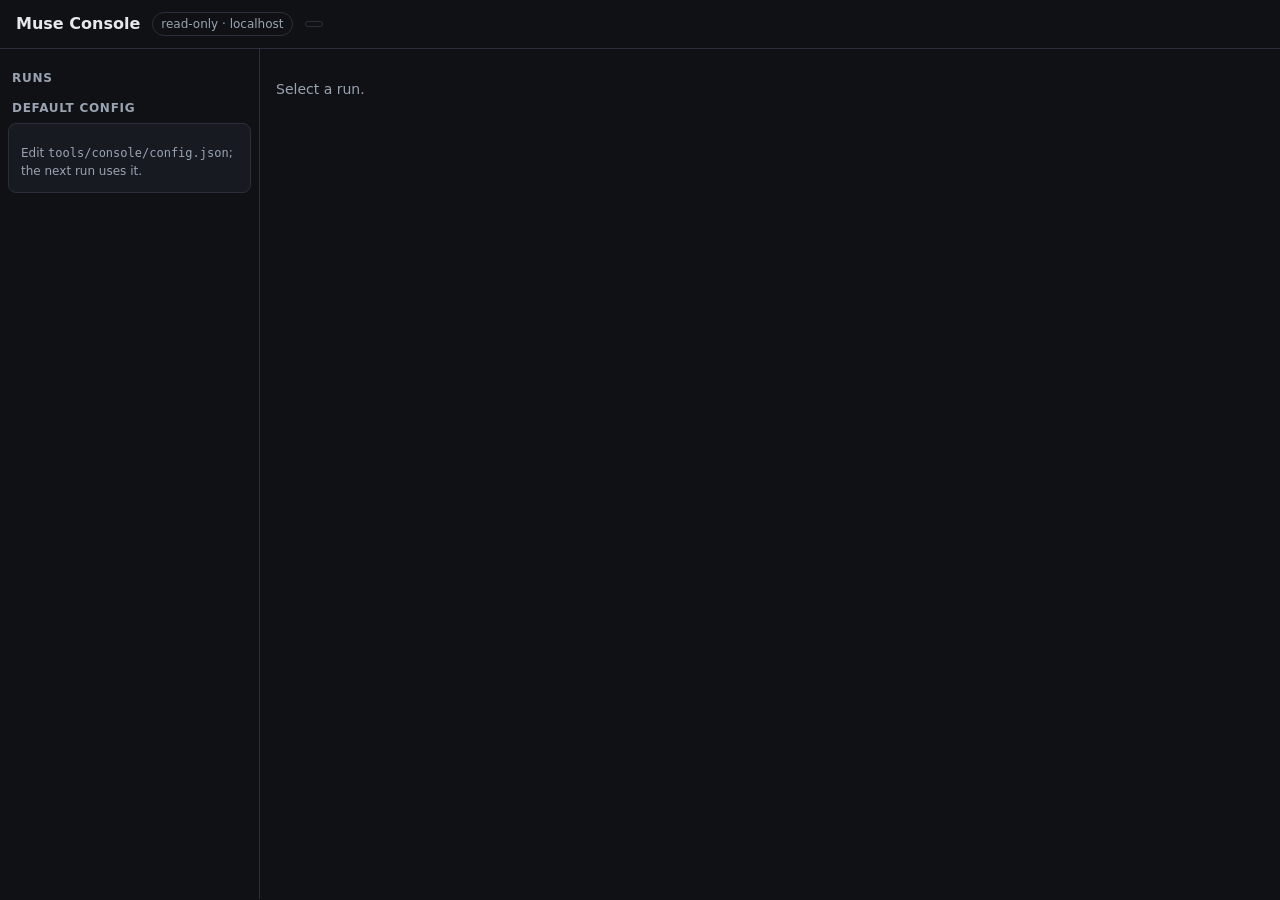
==== tools/console/index.html @ c8c688dd "docs: audit entry 03; tools: Muse console and run script Co-Authored-By: Claude Opus 5.5 <noreply@an" ====
<!doctype html>
<html lang="en">
<head>
<meta charset="utf-8">
<meta name="viewport" content="width=device-width, initial-scale=1">
<title>Muse Console</title>
<style>
  :root { --bg:#0f1115; --panel:#171a21; --line:#2a2f3a; --text:#e6e8ee; --muted:#9aa3b2;
          --accent:#5aa9ff; --ok:#4cc38a; --bad:#ff6b6b; --warn:#f2c14e; }
  * { box-sizing:border-box; }
  body { margin:0; background:var(--bg); color:var(--text); font:14px/1.5 system-ui, sans-serif; }
  header { padding:12px 16px; border-bottom:1px solid var(--line); display:flex; gap:12px; align-items:center; flex-wrap:wrap; }
  header h1 { font-size:16px; margin:0; }
  .pill { padding:2px 8px; border-radius:99px; border:1px solid var(--line); color:var(--muted); font-size:12px; }
  .live { color:var(--warn); border-color:var(--warn); }
  .done { color:var(--ok); border-color:var(--ok); }
  main { display:grid; grid-template-columns:260px 1fr; min-height:calc(100vh - 50px); }
  nav { border-right:1px solid var(--line); padding:8px; overflow:auto; }
  nav button { display:block; width:100%; text-align:left; background:none; color:var(--text); border:1px solid transparent;
               border-radius:6px; padding:8px; cursor:pointer; font:inherit; word-break:break-all; }
  nav button.sel { background:var(--panel); border-color:var(--line); }
  nav h2, section h2 { font-size:12px; text-transform:uppercase; letter-spacing:.06em; color:var(--muted); margin:12px 4px 6px; }
  #view { padding:16px; overflow:auto; min-width:0; }
  .card { background:var(--panel); border:1px solid var(--line); border-radius:8px; padding:12px; margin-bottom:12px; }
  pre { white-space:pre-wrap; word-break:break-word; margin:0; font:12.5px/1.5 ui-monospace, Consolas, monospace; }
  .kv { display:grid; grid-template-columns:max-content 1fr; gap:4px 12px; font-size:13px; }
  .kv span:nth-child(odd) { color:var(--muted); }
  .reply { border-left:3px solid var(--accent); }
  .call { color:var(--muted); font-size:12px; margin:10px 0 6px; }
  details.tool { background:var(--panel); border:1px solid var(--line); border-radius:6px; margin:4px 0; }
  details.tool summary { padding:6px 10px; cursor:pointer; font-family:ui-monospace, Consolas, monospace; font-size:12.5px; }
  details.tool pre { padding:8px 10px; border-top:1px solid var(--line); max-height:360px; overflow:auto; }
  .ok { color:var(--ok); } .bad { color:var(--bad); } .muted { color:var(--muted); }
  @media (max-width:760px) { main { grid-template-columns:1fr; } nav { border-right:none; border-bottom:1px solid var(--line); max-height:200px; } }
</style>
</head>
<body>
<header><h1>Muse Console</h1><span class="pill">read-only · localhost</span><span id="state" class="pill"></span></header>
<main>
  <nav>
    <h2>Runs</h2><div id="runs"></div>
    <h2>Default config</h2><div class="card"><div id="config" class="kv"></div>
      <p class="muted" style="font-size:12px;margin:8px 0 0">Edit <code>tools/console/config.json</code>; the next run uses it.</p></div>
  </nav>
  <div id="view"><p class="muted">Select a run.</p></div>
</main>
<script>
let current = null, timer = null;
const esc = s => String(s ?? '').replace(/[&<>]/g, c => ({'&':'&amp;','<':'&lt;','>':'&gt;'}[c]));
const kv = obj => Object.entries(obj).map(([k, v]) => `<span>${esc(k)}</span><span>${esc(v)}</span>`).join('');

async function loadRuns() {
  const r = await (await fetch('/api/runs')).json();
  document.getElementById('config').innerHTML = kv(r.config);
  document.getElementById('runs').innerHTML = r.runs.map(x =>
    `<button data-run="${esc(x.run)}" class="${x.run === current ? 'sel' : ''}">${x.finished ? '' : '● '}${esc(x.run)}</button>`).join('');
  document.querySelectorAll('nav button[data-run]').forEach(b => b.onclick = () => select(b.dataset.run));
  if (!current && r.runs.length) select(r.runs[0].run);
}

async function select(run) {
  current = run;
  document.querySelectorAll('nav button[data-run]').forEach(b => b.classList.toggle('sel', b.dataset.run === run));
  await render();
}

async function render() {
  const run = current;
  const d = await (await fetch('/api/run/' + encodeURIComponent(run))).json();
  if (run !== current) return;
  const view = document.getElementById('view');
  const nearBottom = view.scrollHeight - view.scrollTop - view.clientHeight < 80;
  const st = document.getElementById('state');
  st.textContent = d.done ? 'finished' : 'running — live'; st.className = 'pill ' + (d.done ? 'done' : 'live');

  const m = d.meta, cfg = {};
  for (const k of ['model','reasoning_effort','max_model_steps','disable_web_tools','started','finished','exit_code','note'])
    if (m[k] !== undefined && m[k] !== null) cfg[k] = m[k];
  let usage = '<span class="muted">Not reported yet.</span>';
  if (d.usage) usage = d.usage.map(u => `<div class="kv">${kv({
      model: u.model, calls: u.calls, input_tokens: u.input_tokens, cached_tokens: u.cached_tokens,
      output_tokens: u.output_tokens, reasoning_tokens: u.reasoning_tokens ?? 0,
      cost_usd: u.cost_usd == null ? 'unknown model price' : '$' + u.cost_usd.toFixed(4)})}</div>`).join('');

  const timeline = d.items.map(it => {
    if (it.type === 'model_call') return `<div class="call">— model call #${it.n} —</div>`;
    if (it.type === 'reply') return `<div class="card reply"><pre>${esc(it.text)}</pre></div>`;
    const cls = it.status === 'ok' ? 'ok' : it.status === 'running' ? 'muted' : 'bad';
    return `<details class="tool"><summary>${esc(it.name)} <span class="${cls}">${esc(it.status)}</span></summary><pre>${esc(it.output || '(no output)')}</pre></details>`;
  }).join('');

  view.innerHTML = `
    <section><h2>Run</h2><div class="card"><div class="kv">${kv({run: m.run, prompt_file: m.prompt_file ?? '—'})}${kv(cfg)}</div>
      ${m.command ? `<details style="margin-top:8px"><summary class="muted">exact command</summary><pre>${esc(m.command)}</pre></details>` : ''}</div></section>
    <section><h2>Prompt sent</h2><div class="card"><pre>${esc(d.prompt ?? '(prompt file not found)')}</pre></div></section>
    <section><h2>Reasoning</h2><div class="card muted">Muse stores the model's reasoning encrypted, so its text is not readable here.
      Reasoning token counts are shown under Usage.</div></section>
    <section><h2>Model activity and replies (${d.model_calls} model calls)</h2>${timeline || '<p class="muted">Waiting for events…</p>'}</section>
    <section><h2>Usage and cost</h2><div class="card">${usage}</div></section>
    ${d.stderr.trim() ? `<section><h2>stderr</h2><div class="card"><pre>${esc(d.stderr)}</pre></div></section>` : ''}`;
  if (!d.done && nearBottom) view.scrollTop = view.scrollHeight;
}

loadRuns();
timer = setInterval(async () => { await loadRuns(); if (current) await render(); }, 2500);
</script>
</body>
</html>
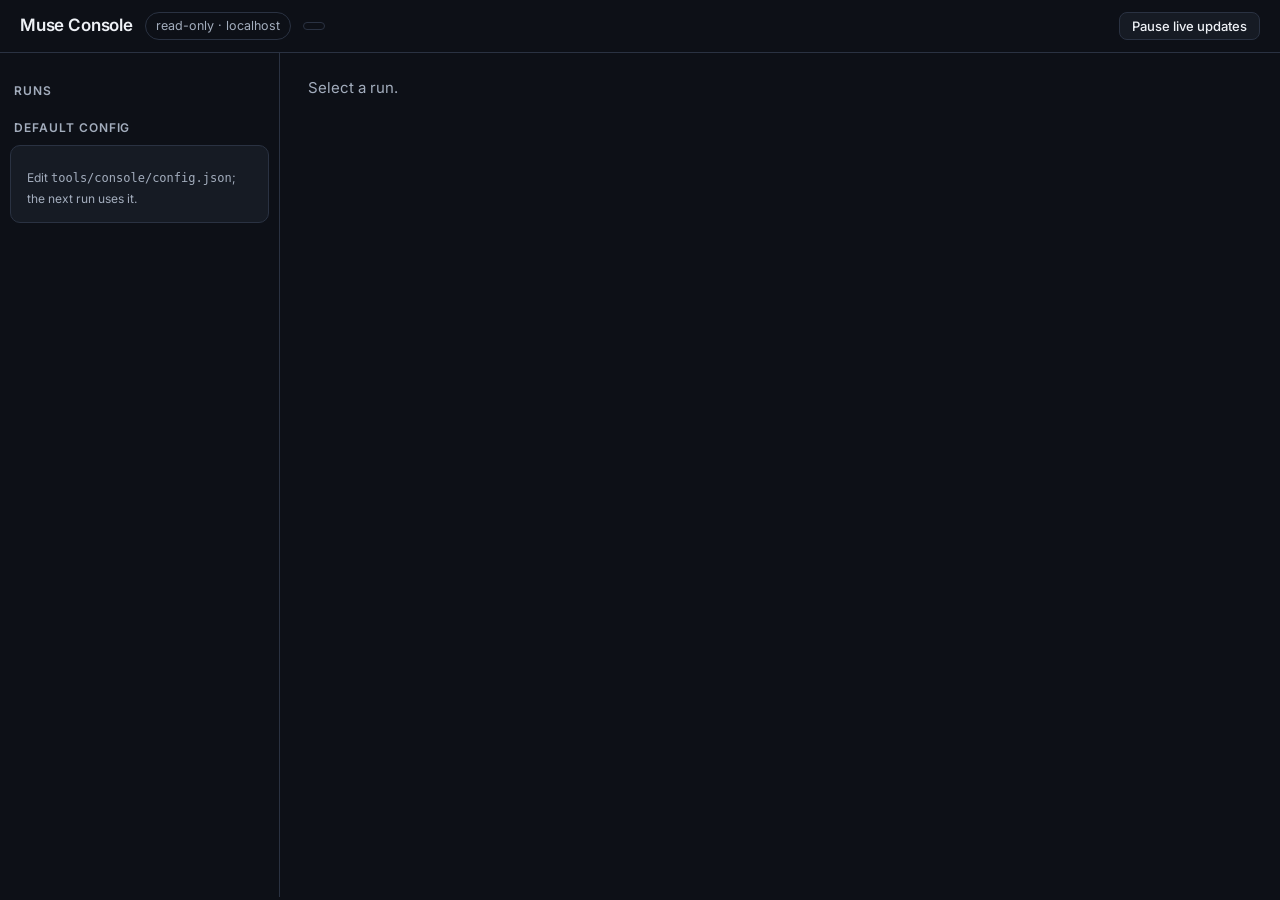
==== commit 3575d407: "tools: Muse console keeps expanded calls open on live refresh; pause button; Inter + JetBrains Mono " ====
--- a/tools/console/index.html
+++ b/tools/console/index.html
@@ -4,38 +4,56 @@
 <meta charset="utf-8">
 <meta name="viewport" content="width=device-width, initial-scale=1">
 <title>Muse Console</title>
+<link rel="preconnect" href="https://fonts.googleapis.com">
+<link rel="preconnect" href="https://fonts.gstatic.com" crossorigin>
+<link href="https://fonts.googleapis.com/css2?family=Inter:wght@400;500;600&family=JetBrains+Mono:wght@400;500&display=swap" rel="stylesheet">
 <style>
-  :root { --bg:#0f1115; --panel:#171a21; --line:#2a2f3a; --text:#e6e8ee; --muted:#9aa3b2;
-          --accent:#5aa9ff; --ok:#4cc38a; --bad:#ff6b6b; --warn:#f2c14e; }
+  :root { --bg:#0d1017; --panel:#161b24; --panel2:#1b2130; --line:#2a3242; --text:#eef1f6; --muted:#a3adbd;
+          --accent:#6cb4ff; --ok:#56d39b; --bad:#ff7b7b; --warn:#f5c85c;
+          --sans:'Inter', system-ui, sans-serif; --mono:'JetBrains Mono', ui-monospace, Consolas, monospace; }
   * { box-sizing:border-box; }
-  body { margin:0; background:var(--bg); color:var(--text); font:14px/1.5 system-ui, sans-serif; }
-  header { padding:12px 16px; border-bottom:1px solid var(--line); display:flex; gap:12px; align-items:center; flex-wrap:wrap; }
-  header h1 { font-size:16px; margin:0; }
-  .pill { padding:2px 8px; border-radius:99px; border:1px solid var(--line); color:var(--muted); font-size:12px; }
+  html, body { height:100%; }
+  body { margin:0; background:var(--bg); color:var(--text); font:15px/1.6 var(--sans); -webkit-font-smoothing:antialiased; }
+  header { position:sticky; top:0; z-index:2; background:var(--bg); padding:12px 20px; border-bottom:1px solid var(--line);
+           display:flex; gap:12px; align-items:center; flex-wrap:wrap; }
+  header h1 { font-size:17px; font-weight:600; margin:0; letter-spacing:-.01em; }
+  .pill { padding:3px 10px; border-radius:99px; border:1px solid var(--line); color:var(--muted); font-size:12.5px; }
   .live { color:var(--warn); border-color:var(--warn); }
   .done { color:var(--ok); border-color:var(--ok); }
-  main { display:grid; grid-template-columns:260px 1fr; min-height:calc(100vh - 50px); }
-  nav { border-right:1px solid var(--line); padding:8px; overflow:auto; }
+  .hbtn { margin-left:auto; background:var(--panel); color:var(--text); border:1px solid var(--line); border-radius:8px;
+          padding:5px 12px; font:500 13px var(--sans); cursor:pointer; }
+  .hbtn.on { border-color:var(--warn); color:var(--warn); }
+  main { display:grid; grid-template-columns:280px 1fr; height:calc(100vh - 56px); }
+  nav { border-right:1px solid var(--line); padding:10px; overflow:auto; }
   nav button { display:block; width:100%; text-align:left; background:none; color:var(--text); border:1px solid transparent;
-               border-radius:6px; padding:8px; cursor:pointer; font:inherit; word-break:break-all; }
-  nav button.sel { background:var(--panel); border-color:var(--line); }
-  nav h2, section h2 { font-size:12px; text-transform:uppercase; letter-spacing:.06em; color:var(--muted); margin:12px 4px 6px; }
-  #view { padding:16px; overflow:auto; min-width:0; }
-  .card { background:var(--panel); border:1px solid var(--line); border-radius:8px; padding:12px; margin-bottom:12px; }
-  pre { white-space:pre-wrap; word-break:break-word; margin:0; font:12.5px/1.5 ui-monospace, Consolas, monospace; }
-  .kv { display:grid; grid-template-columns:max-content 1fr; gap:4px 12px; font-size:13px; }
+               border-radius:8px; padding:8px 10px; cursor:pointer; font:13px/1.45 var(--mono); word-break:break-all; }
+  nav button:hover { background:var(--panel); }
+  nav button.sel { background:var(--panel2); border-color:var(--accent); }
+  nav h2, section h2 { font-size:12px; font-weight:600; text-transform:uppercase; letter-spacing:.08em; color:var(--muted); margin:18px 4px 8px; }
+  #view { padding:8px 28px 40px; overflow:auto; min-width:0; }
+  #view > * { max-width:1100px; }
+  .card { background:var(--panel); border:1px solid var(--line); border-radius:10px; padding:14px 16px; margin-bottom:12px; }
+  pre { white-space:pre-wrap; word-break:break-word; margin:0; font:13.5px/1.65 var(--mono); color:var(--text); }
+  .kv { display:grid; grid-template-columns:max-content 1fr; gap:6px 16px; font-size:14px; }
   .kv span:nth-child(odd) { color:var(--muted); }
-  .reply { border-left:3px solid var(--accent); }
-  .call { color:var(--muted); font-size:12px; margin:10px 0 6px; }
-  details.tool { background:var(--panel); border:1px solid var(--line); border-radius:6px; margin:4px 0; }
-  details.tool summary { padding:6px 10px; cursor:pointer; font-family:ui-monospace, Consolas, monospace; font-size:12.5px; }
-  details.tool pre { padding:8px 10px; border-top:1px solid var(--line); max-height:360px; overflow:auto; }
+  .kv span:nth-child(even) { font-family:var(--mono); font-size:13px; word-break:break-all; }
+  .reply { border-left:4px solid var(--accent); background:var(--panel2); }
+  .reply pre { font:15px/1.7 var(--sans); }
+  .call { color:var(--muted); font-size:12.5px; font-weight:500; margin:18px 0 6px; display:flex; align-items:center; gap:10px; }
+  .call::after { content:''; flex:1; border-top:1px dashed var(--line); }
+  details.tool { background:var(--panel); border:1px solid var(--line); border-radius:8px; margin:6px 0; }
+  details.tool[open] { border-color:var(--accent); }
+  details.tool summary { padding:8px 12px; cursor:pointer; font:500 13.5px var(--mono); list-style-position:inside; }
+  details.tool summary:hover { background:var(--panel2); }
+  details.tool pre { padding:12px 14px; border-top:1px solid var(--line); max-height:70vh; overflow:auto; background:#10141c; }
   .ok { color:var(--ok); } .bad { color:var(--bad); } .muted { color:var(--muted); }
-  @media (max-width:760px) { main { grid-template-columns:1fr; } nav { border-right:none; border-bottom:1px solid var(--line); max-height:200px; } }
+  @media (max-width:760px) { main { grid-template-columns:1fr; height:auto; } nav { border-right:none; border-bottom:1px solid var(--line); max-height:200px; }
+    #view { padding:8px 16px 32px; } }
 </style>
 </head>
 <body>
-<header><h1>Muse Console</h1><span class="pill">read-only · localhost</span><span id="state" class="pill"></span></header>
+<header><h1>Muse Console</h1><span class="pill">read-only · localhost</span><span id="state" class="pill"></span>
+  <button id="pause" class="hbtn" title="Stop refreshing while you read">Pause live updates</button></header>
 <main>
   <nav>
     <h2>Runs</h2><div id="runs"></div>
@@ -64,12 +82,18 @@
   await render();
 }
 
+let lastSig = '';
 async function render() {
   const run = current;
   const d = await (await fetch('/api/run/' + encodeURIComponent(run))).json();
   if (run !== current) return;
+  // re-render only when something changed, so expanded tool calls stay open
+  const sig = run + '|' + JSON.stringify(d);
+  if (sig === lastSig) return;
+  lastSig = sig;
   const view = document.getElementById('view');
   const nearBottom = view.scrollHeight - view.scrollTop - view.clientHeight < 80;
+  const keepTop = view.scrollTop;
   const st = document.getElementById('state');
   st.textContent = d.done ? 'finished' : 'running — live'; st.className = 'pill ' + (d.done ? 'done' : 'live');
 
@@ -82,27 +106,43 @@
       output_tokens: u.output_tokens, reasoning_tokens: u.reasoning_tokens ?? 0,
       cost_usd: u.cost_usd == null ? 'unknown model price' : '$' + u.cost_usd.toFixed(4)})}</div>`).join('');
 
-  const timeline = d.items.map(it => {
+  const timeline = d.items.map((it, i) => {
     if (it.type === 'model_call') return `<div class="call">— model call #${it.n} —</div>`;
     if (it.type === 'reply') return `<div class="card reply"><pre>${esc(it.text)}</pre></div>`;
     const cls = it.status === 'ok' ? 'ok' : it.status === 'running' ? 'muted' : 'bad';
-    return `<details class="tool"><summary>${esc(it.name)} <span class="${cls}">${esc(it.status)}</span></summary><pre>${esc(it.output || '(no output)')}</pre></details>`;
+    // the summary shows the first line of the status only; the full text stays in the expanded output
+    const st = String(it.status || '').split('\n')[0];
+    const short = st.length > 70 ? st.slice(0, 70) + '…' : st;
+    return `<details class="tool" data-key="${esc(run)}#${i}"><summary>${esc(it.name)} <span class="${cls}">${esc(short)}</span></summary><pre>${esc(it.output || '(no output)')}</pre></details>`;
   }).join('');
 
   view.innerHTML = `
     <section><h2>Run</h2><div class="card"><div class="kv">${kv({run: m.run, prompt_file: m.prompt_file ?? '—'})}${kv(cfg)}</div>
-      ${m.command ? `<details style="margin-top:8px"><summary class="muted">exact command</summary><pre>${esc(m.command)}</pre></details>` : ''}</div></section>
+      ${m.command ? `<details data-key="${esc(run)}#cmd" style="margin-top:8px"><summary class="muted">exact command</summary><pre>${esc(m.command)}</pre></details>` : ''}</div></section>
     <section><h2>Prompt sent</h2><div class="card"><pre>${esc(d.prompt ?? '(prompt file not found)')}</pre></div></section>
     <section><h2>Reasoning</h2><div class="card muted">Muse stores the model's reasoning encrypted, so its text is not readable here.
       Reasoning token counts are shown under Usage.</div></section>
     <section><h2>Model activity and replies (${d.model_calls} model calls)</h2>${timeline || '<p class="muted">Waiting for events…</p>'}</section>
     <section><h2>Usage and cost</h2><div class="card">${usage}</div></section>
     ${d.stderr.trim() ? `<section><h2>stderr</h2><div class="card"><pre>${esc(d.stderr)}</pre></div></section>` : ''}`;
-  if (!d.done && nearBottom) view.scrollTop = view.scrollHeight;
+  // re-open what the reader had open, and keep their scroll position
+  view.querySelectorAll('details[data-key]').forEach(el => {
+    if (openKeys.has(el.dataset.key)) el.open = true;
+    el.addEventListener('toggle', () => { el.open ? openKeys.add(el.dataset.key) : openKeys.delete(el.dataset.key); });
+  });
+  view.scrollTop = (!d.done && nearBottom && openKeys.size === 0) ? view.scrollHeight : keepTop;
 }
 
+const openKeys = new Set();
+let paused = false;
+document.getElementById('pause').onclick = e => {
+  paused = !paused;
+  e.target.textContent = paused ? 'Resume live updates' : 'Pause live updates';
+  e.target.classList.toggle('on', paused);
+};
+
 loadRuns();
-timer = setInterval(async () => { await loadRuns(); if (current) await render(); }, 2500);
+timer = setInterval(async () => { if (paused) return; await loadRuns(); if (current) await render(); }, 2500);
 </script>
 </body>
 </html>
